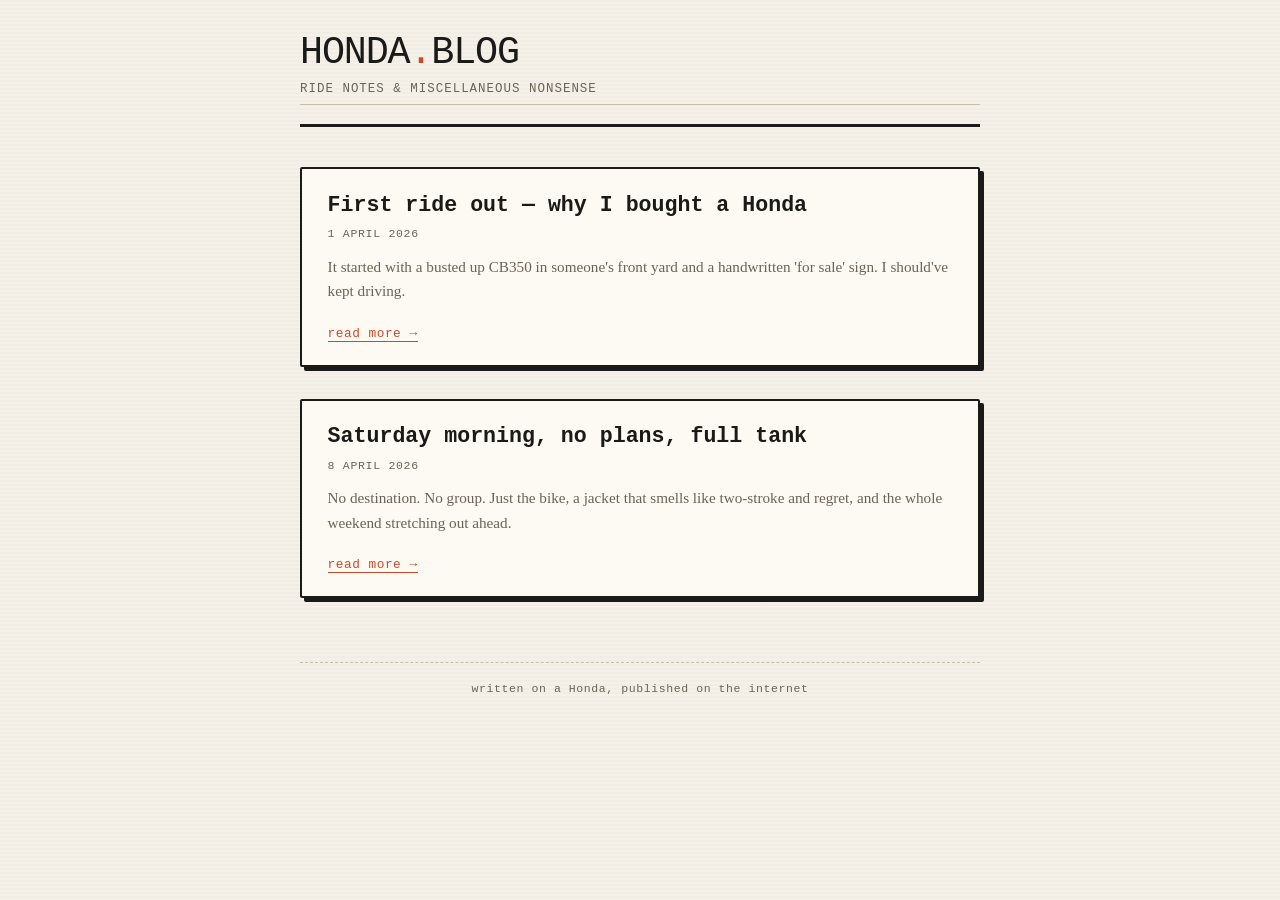
==== blog/index.html @ 9ed94456 "feat: blog UI — lo-fi indie style with dynamic JSON post loading" ====
<!DOCTYPE html>
<html lang="en">
<head>
  <meta charset="UTF-8" />
  <meta name="viewport" content="width=device-width, initial-scale=1.0" />
  <title>Honda Blog — Everett's Ride Notes</title>
  <link rel="stylesheet" href="style.css" />
</head>
<body>
  <div class="site-wrapper">

    <header class="site-header">
      <a href="index.html" class="site-title">HONDA<span>.</span>BLOG</a>
      <p class="site-tagline">ride notes &amp; miscellaneous nonsense</p>
    </header>

    <main>
      <div id="post-list">
        <!-- Posts loaded dynamically by blog.js -->
        <noscript>
          <p>You'll need JavaScript enabled to read posts.</p>
        </noscript>
      </div>
    </main>

    <footer class="site-footer">
      <p>written on a Honda, published on the internet</p>
    </footer>

  </div>

  <script src="blog.js"></script>
</body>
</html>
---- blog/style.css ----
/* ============================================
   HONDA BLOG — Lo-fi Indie Style
   Inspired by: Daniel Johnston, Snow Patrol,
   The Terrys, Skegss
   ============================================ */

:root {
  --bg: #f5f0e8;
  --ink: #1a1a18;
  --muted: #6b6355;
  --accent: #c94a2a;
  --accent2: #3a6b4a;
  --border: #c8bfaa;
  --card-bg: #fdfaf4;
  --font-body: Georgia, 'Times New Roman', serif;
  --font-head: 'Courier New', Courier, monospace;
}

* {
  box-sizing: border-box;
  margin: 0;
  padding: 0;
}

html {
  font-size: 16px;
  scroll-behavior: smooth;
}

body {
  background-color: var(--bg);
  color: var(--ink);
  font-family: var(--font-body);
  line-height: 1.7;
  min-height: 100vh;
  padding: 0 1rem;
  /* subtle grain texture via repeating gradient */
  background-image: repeating-linear-gradient(
    0deg,
    transparent,
    transparent 2px,
    rgba(0,0,0,0.015) 2px,
    rgba(0,0,0,0.015) 4px
  );
}

/* ---- Layout ---- */

.site-wrapper {
  max-width: 680px;
  margin: 0 auto;
  padding: 2rem 0 4rem;
}

/* ---- Header ---- */

.site-header {
  border-bottom: 3px solid var(--ink);
  padding-bottom: 1.2rem;
  margin-bottom: 2.5rem;
  position: relative;
}

.site-header::after {
  content: '';
  display: block;
  border-bottom: 1px solid var(--border);
  margin-top: 4px;
}

.site-title {
  font-family: var(--font-head);
  font-size: clamp(1.6rem, 5vw, 2.4rem);
  letter-spacing: -0.03em;
  line-height: 1.1;
  color: var(--ink);
  text-decoration: none;
}

.site-title span {
  color: var(--accent);
}

.site-tagline {
  font-family: var(--font-head);
  font-size: 0.78rem;
  color: var(--muted);
  letter-spacing: 0.08em;
  text-transform: uppercase;
  margin-top: 0.3rem;
}

/* ---- Post Cards (listing) ---- */

#post-list {
  display: flex;
  flex-direction: column;
  gap: 2rem;
}

.post-card {
  background: var(--card-bg);
  border: 2px solid var(--ink);
  border-radius: 2px;
  position: relative;
  /* hand-drawn shadow */
  box-shadow: 4px 4px 0 var(--ink);
  transition: box-shadow 0.15s ease, transform 0.15s ease;
}

.post-card:hover {
  transform: translate(-2px, -2px);
  box-shadow: 6px 6px 0 var(--ink);
}

.post-link {
  display: block;
  padding: 1.4rem 1.6rem 1.2rem;
  text-decoration: none;
  color: inherit;
}

.post-title {
  font-family: var(--font-head);
  font-size: clamp(1.1rem, 3.5vw, 1.35rem);
  font-weight: bold;
  line-height: 1.25;
  color: var(--ink);
  margin-bottom: 0.35rem;
}

.post-date {
  display: block;
  font-family: var(--font-head);
  font-size: 0.72rem;
  color: var(--muted);
  letter-spacing: 0.06em;
  text-transform: uppercase;
  margin-bottom: 0.7rem;
}

.post-excerpt {
  font-size: 0.95rem;
  color: var(--muted);
  line-height: 1.6;
  margin-bottom: 0.9rem;
}

.read-more {
  font-family: var(--font-head);
  font-size: 0.8rem;
  color: var(--accent);
  letter-spacing: 0.04em;
  border-bottom: 1px solid var(--accent);
}

/* ---- Single Post ---- */

#post-content {
  /* sits inside site-wrapper */
}

.post-header {
  margin-bottom: 2rem;
  padding-bottom: 1rem;
  border-bottom: 2px solid var(--ink);
}

.post-header .post-title {
  font-family: var(--font-head);
  font-size: clamp(1.4rem, 5vw, 2rem);
  line-height: 1.2;
  margin-bottom: 0.5rem;
}

.post-header .post-date {
  font-size: 0.75rem;
}

.post-body p {
  margin-bottom: 1.4rem;
  font-size: 1.05rem;
  line-height: 1.8;
}

.post-body p:first-child::first-letter {
  font-size: 3.2em;
  font-family: var(--font-head);
  font-weight: bold;
  float: left;
  line-height: 0.75;
  margin: 0.1em 0.12em 0 0;
  color: var(--accent);
}

.post-footer {
  margin-top: 3rem;
  padding-top: 1rem;
  border-top: 1px solid var(--border);
}

.back-link {
  font-family: var(--font-head);
  font-size: 0.85rem;
  color: var(--accent2);
  text-decoration: none;
  letter-spacing: 0.03em;
  border-bottom: 1px dashed var(--accent2);
}

.back-link:hover {
  color: var(--accent);
  border-bottom-color: var(--accent);
}

/* ---- Utility ---- */

.error {
  font-family: var(--font-head);
  color: var(--accent);
  padding: 1rem 0;
}

/* ---- Footer ---- */

.site-footer {
  margin-top: 4rem;
  padding-top: 1rem;
  border-top: 1px dashed var(--border);
  font-family: var(--font-head);
  font-size: 0.72rem;
  color: var(--muted);
  text-align: center;
  letter-spacing: 0.05em;
}

/* ---- Responsive ---- */

@media (max-width: 480px) {
  body {
    padding: 0 0.75rem;
  }

  .post-link {
    padding: 1rem 1.1rem 0.9rem;
  }

  .post-card {
    box-shadow: 3px 3px 0 var(--ink);
  }
}
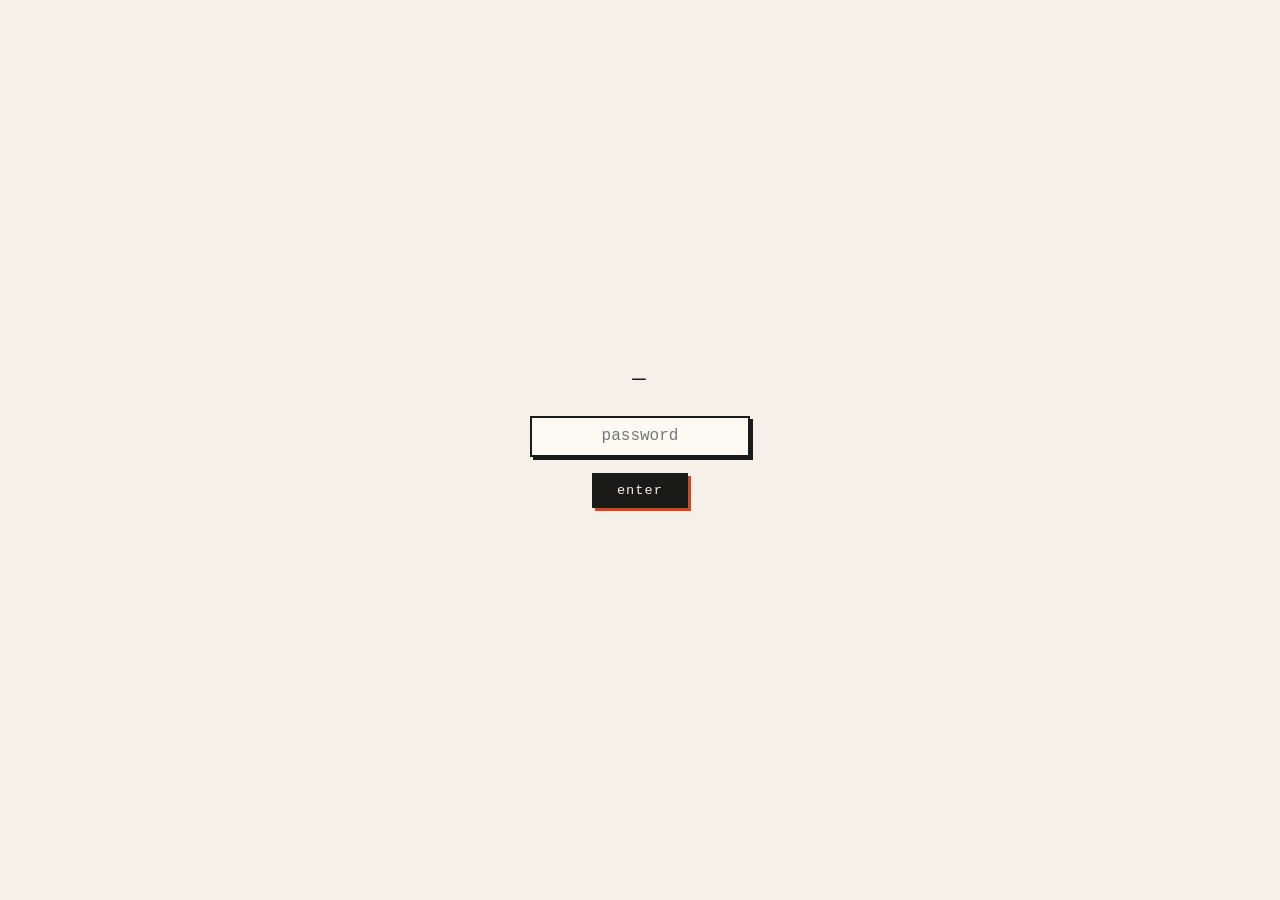
==== commit c3892a81: "rebuild: private diary — password gate, stripped branding, April 13 entry" ====
--- a/blog/index.html
+++ b/blog/index.html
@@ -3,28 +3,24 @@
 <head>
   <meta charset="UTF-8" />
   <meta name="viewport" content="width=device-width, initial-scale=1.0" />
-  <title>Honda Blog — Everett's Ride Notes</title>
+  <meta name="robots" content="noindex, nofollow" />
+  <title>diary</title>
   <link rel="stylesheet" href="style.css" />
+  <script src="auth.js"></script>
 </head>
 <body>
   <div class="site-wrapper">
 
     <header class="site-header">
-      <a href="index.html" class="site-title">HONDA<span>.</span>BLOG</a>
-      <p class="site-tagline">ride notes &amp; miscellaneous nonsense</p>
+      <a href="index.html" class="site-title">diary</a>
     </header>
 
     <main>
-      <div id="post-list">
-        <!-- Posts loaded dynamically by blog.js -->
-        <noscript>
-          <p>You'll need JavaScript enabled to read posts.</p>
-        </noscript>
-      </div>
+      <div id="post-list"></div>
     </main>
 
     <footer class="site-footer">
-      <p>written on a Honda, published on the internet</p>
+      <p>private</p>
     </footer>
 
   </div>
--- a/blog/style.css
+++ b/blog/style.css
@@ -1,7 +1,5 @@
 /* ============================================
-   HONDA BLOG — Lo-fi Indie Style
-   Inspired by: Daniel Johnston, Snow Patrol,
-   The Terrys, Skegss
+   PRIVATE DIARY — Minimal, honest, unpolished
    ============================================ */
 
 :root {
@@ -24,70 +22,51 @@
 
 html {
   font-size: 16px;
-  scroll-behavior: smooth;
 }
 
 body {
   background-color: var(--bg);
   color: var(--ink);
   font-family: var(--font-body);
-  line-height: 1.7;
+  line-height: 1.75;
   min-height: 100vh;
   padding: 0 1rem;
-  /* subtle grain texture via repeating gradient */
   background-image: repeating-linear-gradient(
     0deg,
     transparent,
     transparent 2px,
-    rgba(0,0,0,0.015) 2px,
-    rgba(0,0,0,0.015) 4px
+    rgba(0,0,0,0.012) 2px,
+    rgba(0,0,0,0.012) 4px
   );
 }
 
 /* ---- Layout ---- */
 
 .site-wrapper {
-  max-width: 680px;
+  max-width: 640px;
   margin: 0 auto;
-  padding: 2rem 0 4rem;
+  padding: 2.5rem 0 5rem;
 }
 
 /* ---- Header ---- */
 
 .site-header {
-  border-bottom: 3px solid var(--ink);
-  padding-bottom: 1.2rem;
-  margin-bottom: 2.5rem;
-  position: relative;
-}
-
-.site-header::after {
-  content: '';
-  display: block;
-  border-bottom: 1px solid var(--border);
-  margin-top: 4px;
+  border-bottom: 2px solid var(--ink);
+  padding-bottom: 1rem;
+  margin-bottom: 3rem;
 }
 
 .site-title {
   font-family: var(--font-head);
-  font-size: clamp(1.6rem, 5vw, 2.4rem);
-  letter-spacing: -0.03em;
-  line-height: 1.1;
-  color: var(--ink);
+  font-size: 0.85rem;
+  letter-spacing: 0.14em;
+  text-transform: uppercase;
+  color: var(--muted);
   text-decoration: none;
 }
 
-.site-title span {
-  color: var(--accent);
-}
-
-.site-tagline {
-  font-family: var(--font-head);
-  font-size: 0.78rem;
-  color: var(--muted);
-  letter-spacing: 0.08em;
-  text-transform: uppercase;
-  margin-top: 0.3rem;
+.site-title:hover {
+  color: var(--ink);
 }
 
 /* ---- Post Cards (listing) ---- */
@@ -95,122 +74,130 @@
 #post-list {
   display: flex;
   flex-direction: column;
-  gap: 2rem;
+  gap: 0;
 }
 
 .post-card {
-  background: var(--card-bg);
-  border: 2px solid var(--ink);
-  border-radius: 2px;
-  position: relative;
-  /* hand-drawn shadow */
-  box-shadow: 4px 4px 0 var(--ink);
-  transition: box-shadow 0.15s ease, transform 0.15s ease;
-}
-
-.post-card:hover {
-  transform: translate(-2px, -2px);
-  box-shadow: 6px 6px 0 var(--ink);
+  border-bottom: 1px solid var(--border);
+  padding: 1.5rem 0;
+}
+
+.post-card:first-child {
+  border-top: none;
 }
 
 .post-link {
   display: block;
-  padding: 1.4rem 1.6rem 1.2rem;
   text-decoration: none;
   color: inherit;
 }
 
+.post-link:hover .post-title {
+  color: var(--accent);
+}
+
+.post-meta {
+  display: flex;
+  align-items: baseline;
+  gap: 1rem;
+  margin-bottom: 0.5rem;
+}
+
+.post-date {
+  font-family: var(--font-head);
+  font-size: 0.72rem;
+  color: var(--muted);
+  letter-spacing: 0.06em;
+  text-transform: uppercase;
+}
+
 .post-title {
   font-family: var(--font-head);
-  font-size: clamp(1.1rem, 3.5vw, 1.35rem);
+  font-size: 1rem;
+  font-weight: bold;
+  line-height: 1.3;
+  color: var(--ink);
+  margin-bottom: 0.4rem;
+  transition: color 0.1s;
+}
+
+.post-excerpt {
+  font-size: 0.9rem;
+  color: var(--muted);
+  line-height: 1.6;
+}
+
+/* ---- Single Post ---- */
+
+.post-header {
+  margin-bottom: 2.5rem;
+}
+
+.post-header .post-date {
+  display: block;
+  font-family: var(--font-head);
+  font-size: 0.72rem;
+  color: var(--muted);
+  letter-spacing: 0.06em;
+  text-transform: uppercase;
+  margin-bottom: 0.6rem;
+}
+
+.post-header .post-title {
+  font-family: var(--font-head);
+  font-size: clamp(1.2rem, 4vw, 1.6rem);
   font-weight: bold;
   line-height: 1.25;
   color: var(--ink);
-  margin-bottom: 0.35rem;
-}
-
-.post-date {
+}
+
+/* ---- Post body sections ---- */
+
+.post-body {
+  font-size: 1rem;
+  line-height: 1.8;
+}
+
+.post-body p {
+  margin-bottom: 1.3rem;
+  color: var(--ink);
+}
+
+/* Section headers inside post (What happened, etc.) */
+.post-body .section-label {
+  font-family: var(--font-head);
+  font-size: 0.7rem;
+  letter-spacing: 0.12em;
+  text-transform: uppercase;
+  color: var(--muted);
+  margin-top: 2.2rem;
+  margin-bottom: 0.6rem;
   display: block;
-  font-family: var(--font-head);
-  font-size: 0.72rem;
-  color: var(--muted);
-  letter-spacing: 0.06em;
-  text-transform: uppercase;
-  margin-bottom: 0.7rem;
-}
-
-.post-excerpt {
-  font-size: 0.95rem;
-  color: var(--muted);
-  line-height: 1.6;
-  margin-bottom: 0.9rem;
-}
-
-.read-more {
-  font-family: var(--font-head);
-  font-size: 0.8rem;
-  color: var(--accent);
-  letter-spacing: 0.04em;
-  border-bottom: 1px solid var(--accent);
-}
-
-/* ---- Single Post ---- */
-
-#post-content {
-  /* sits inside site-wrapper */
-}
-
-.post-header {
-  margin-bottom: 2rem;
-  padding-bottom: 1rem;
-  border-bottom: 2px solid var(--ink);
-}
-
-.post-header .post-title {
-  font-family: var(--font-head);
-  font-size: clamp(1.4rem, 5vw, 2rem);
-  line-height: 1.2;
-  margin-bottom: 0.5rem;
-}
-
-.post-header .post-date {
-  font-size: 0.75rem;
-}
-
-.post-body p {
-  margin-bottom: 1.4rem;
-  font-size: 1.05rem;
-  line-height: 1.8;
-}
-
-.post-body p:first-child::first-letter {
-  font-size: 3.2em;
-  font-family: var(--font-head);
-  font-weight: bold;
-  float: left;
-  line-height: 0.75;
-  margin: 0.1em 0.12em 0 0;
-  color: var(--accent);
+}
+
+/* Divider */
+.post-body hr {
+  border: none;
+  border-top: 1px dashed var(--border);
+  margin: 2rem 0;
 }
 
 .post-footer {
-  margin-top: 3rem;
+  margin-top: 3.5rem;
   padding-top: 1rem;
   border-top: 1px solid var(--border);
 }
 
 .back-link {
   font-family: var(--font-head);
-  font-size: 0.85rem;
-  color: var(--accent2);
+  font-size: 0.78rem;
+  color: var(--muted);
   text-decoration: none;
-  letter-spacing: 0.03em;
-  border-bottom: 1px dashed var(--accent2);
+  letter-spacing: 0.04em;
 }
 
 .back-link:hover {
-  color: var(--accent);
-  border-bottom-color: var(--accent);
+  color: var(--ink);
 }
 
 /* ---- Utility ---- */
@@ -219,6 +206,7 @@
   font-family: var(--font-head);
   color: var(--accent);
   padding: 1rem 0;
+  font-size: 0.85rem;
 }
 
 /* ---- Footer ---- */
@@ -228,8 +216,8 @@
   padding-top: 1rem;
   border-top: 1px dashed var(--border);
   font-family: var(--font-head);
-  font-size: 0.72rem;
-  color: var(--muted);
+  font-size: 0.68rem;
+  color: var(--border);
   text-align: center;
   letter-spacing: 0.05em;
 }
@@ -238,14 +226,10 @@
 
 @media (max-width: 480px) {
   body {
-    padding: 0 0.75rem;
+    padding: 0 1rem;
   }
 
-  .post-link {
-    padding: 1rem 1.1rem 0.9rem;
+  .site-wrapper {
+    padding: 1.5rem 0 4rem;
   }
-
-  .post-card {
-    box-shadow: 3px 3px 0 var(--ink);
-  }
-}
+}
